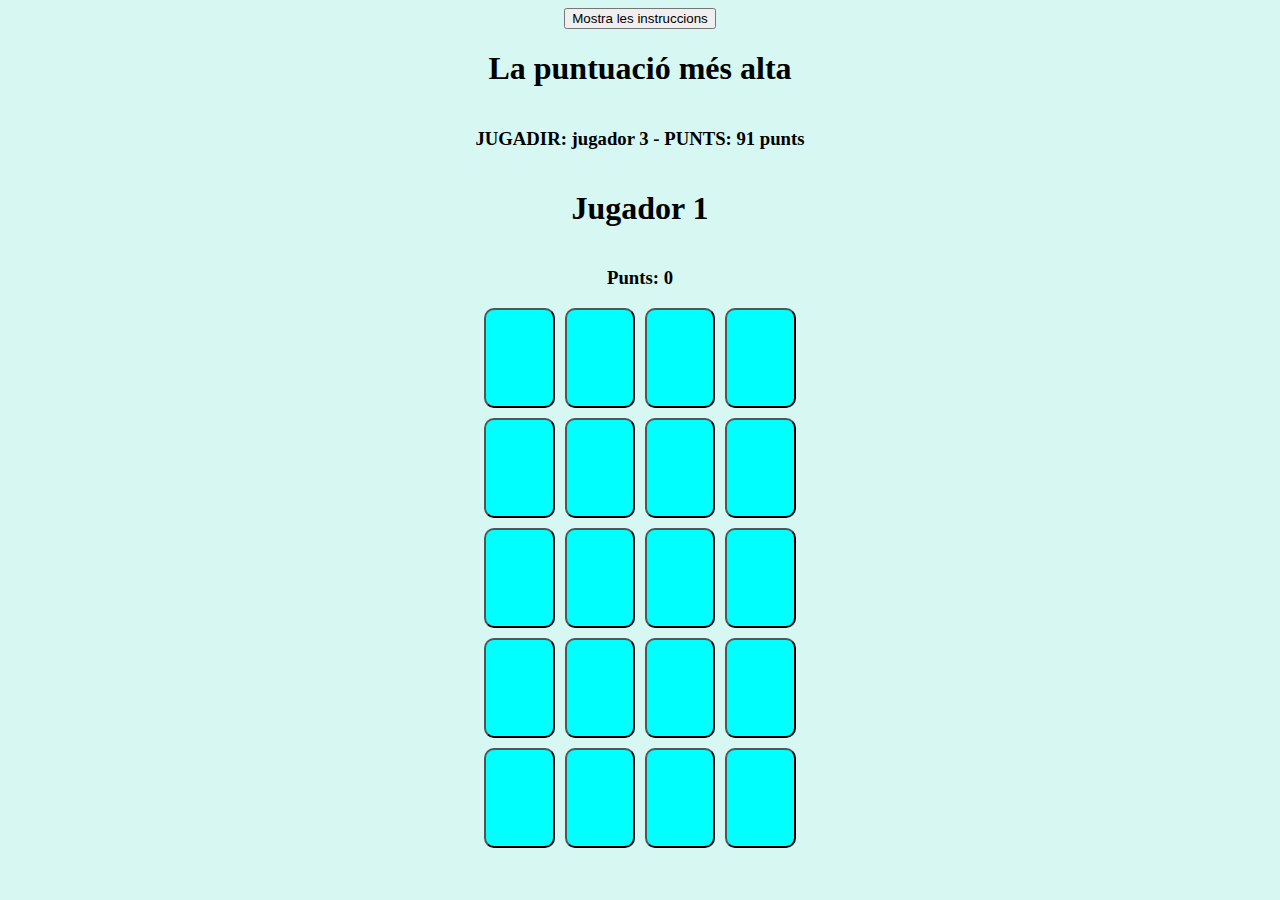
==== index.html @ 8a32e564 "first commit" ====
<!DOCTYPE html>
<html lang="en">
<head>
    <meta charset="UTF-8">
    <meta name="viewport" content="width=device-width, initial-scale=1.0">
    <link rel="stylesheet" href="/style/style.css">
    <title>Parelles</title>
</head>
<body>

    
        <button>Mostra les instruccions</button>
   
        <h1>La puntuació més alta</h1>

        <h3>JUGADIR: jugador 3 - PUNTS: 91 punts</h3>

        <h1>Jugador 1</h1>

        <h3>Punts: 0</h3>

        <div id="cartes"></div>




    <script src="/joc.js/code.js"></script>
</body>
</html>
---- style/style.css ----
body{
    display: flex;
    flex-direction: column;
    align-items: center;
    background-color: rgb(215, 247, 242);
}


#cartes{
    display: flex;
    justify-content: center;
    flex-wrap: wrap;
    gap: 10px;
    width: 25vw;
    height: 60vh;
}

.cartes{
    width: 22%;
    display: flex;
    justify-content: center;
    align-items: center;
    background-color: aqua;
    border-radius: 10px;
    color: #00000000;
}
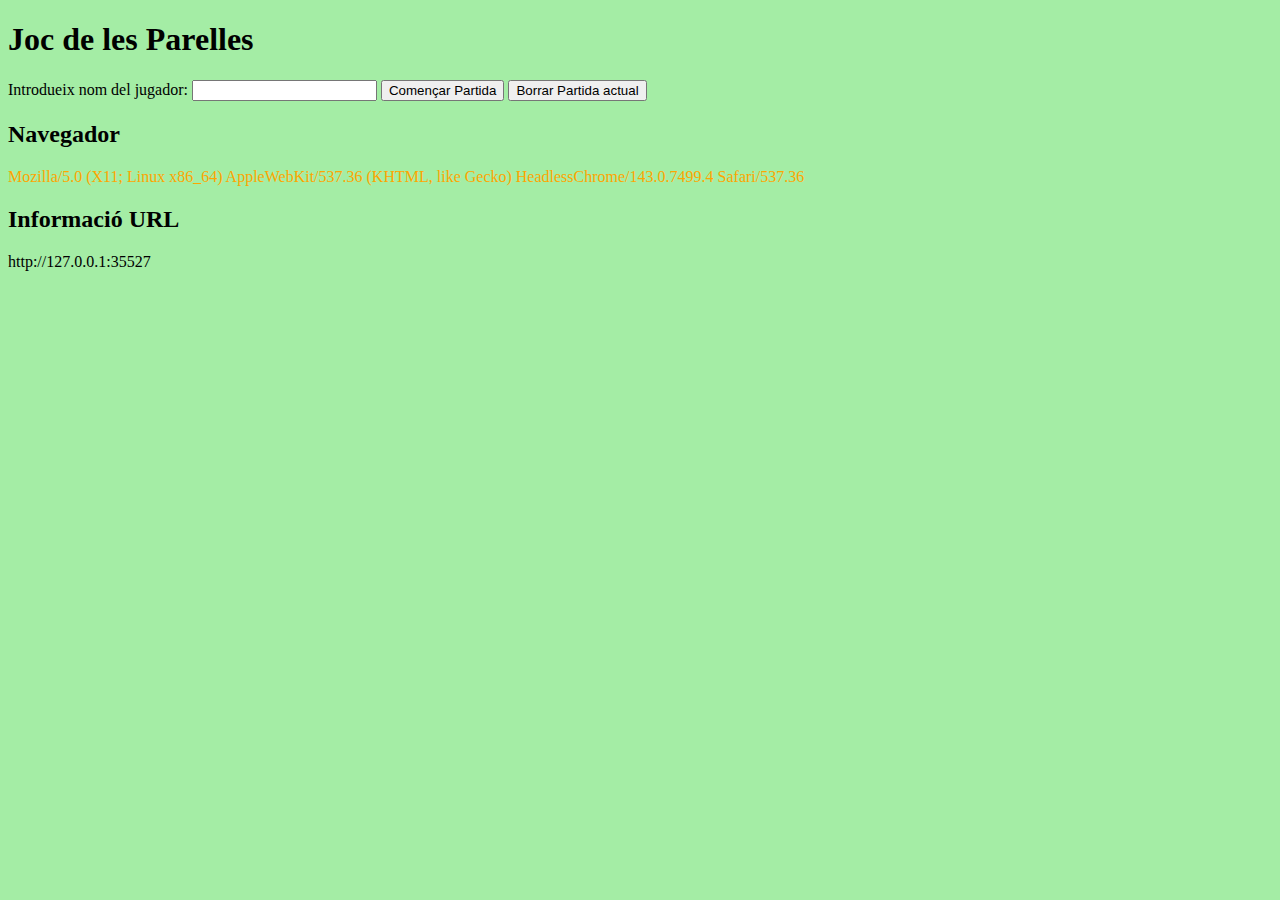
==== commit 581dceb2: "+" ====
--- a/index.html
+++ b/index.html
@@ -3,27 +3,21 @@
 <head>
     <meta charset="UTF-8">
     <meta name="viewport" content="width=device-width, initial-scale=1.0">
-    <link rel="stylesheet" href="/style/style.css">
-    <title>Parelles</title>
+    <link rel="stylesheet" href="/style/styleIndex.css">
+    <title>Joc Parelles</title>
 </head>
 <body>
+    <h1>Joc de les Parelles</h1>
+    <label for="">Introdueix nom del jugador: </label>
+    <input type="text" id="nom-jugador">
+    <button id="button-partida">Començar Partida</button>
+    <button id="button-borrar">Borrar Partida actual</button>
 
-    
-        <button>Mostra les instruccions</button>
-   
-        <h1>La puntuació més alta</h1>
+    <h2>Navegador</h2>
+    <p id="info-navegador">Informació Navegador</p>
+    <h2>Informació URL</h2>
+    <p id="info-url">Informació URL</p>
 
-        <h3>JUGADIR: jugador 3 - PUNTS: 91 punts</h3>
-
-        <h1>Jugador 1</h1>
-
-        <h3>Punts: 0</h3>
-
-        <div id="cartes"></div>
-
-
-
-
-    <script src="/joc.js/code.js"></script>
+    <script src="script/index.js"></script>
 </body>
-</html>+</html>
--- a/style/styleIndex.css
+++ b/style/styleIndex.css
@@ -0,0 +1,3 @@
+body{
+    background-color: #a4eda5
+}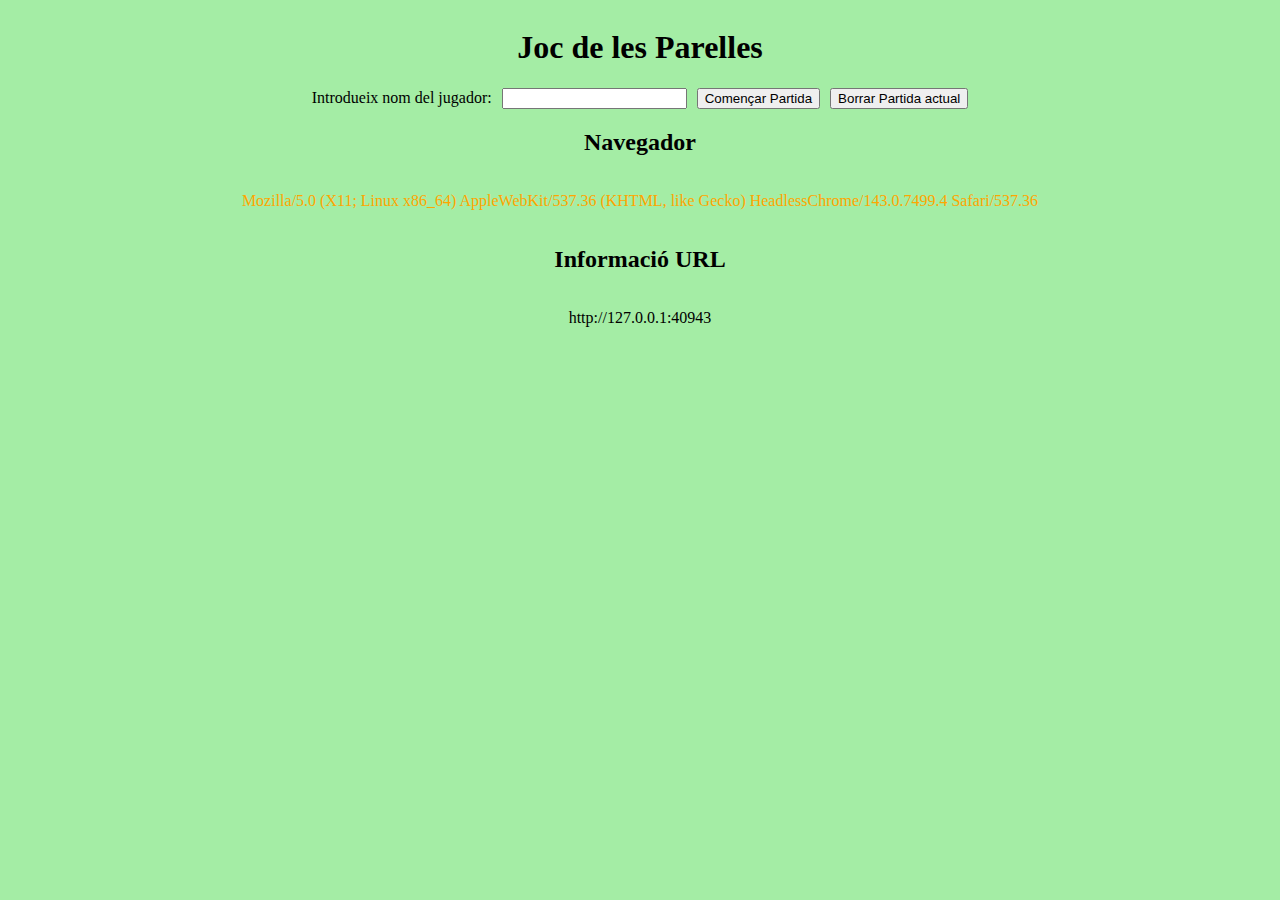
==== commit eca48e41: "+" ====
--- a/index.html
+++ b/index.html
@@ -8,10 +8,12 @@
 </head>
 <body>
     <h1>Joc de les Parelles</h1>
-    <label for="">Introdueix nom del jugador: </label>
-    <input type="text" id="nom-jugador">
-    <button id="button-partida">Començar Partida</button>
-    <button id="button-borrar">Borrar Partida actual</button>
+    <div id="capsa">
+        <label for="">Introdueix nom del jugador: </label>
+        <input type="text" id="nom-jugador">
+        <button id="button-partida">Començar Partida</button>
+        <button id="button-borrar">Borrar Partida actual</button>
+    </div>
 
     <h2>Navegador</h2>
     <p id="info-navegador">Informació Navegador</p>
--- a/style/styleIndex.css
+++ b/style/styleIndex.css
@@ -1,3 +1,15 @@
 body{
-    background-color: #a4eda5
+    background-color: #a4eda5;
+    display: flex;
+    flex-direction: column;
+    justify-content: center;
+    align-items: center;
+}
+
+#capsa{
+    display: flex;
+    flex-direction: row;
+    align-items: center;
+    justify-content: center;
+    gap: 10px;
 }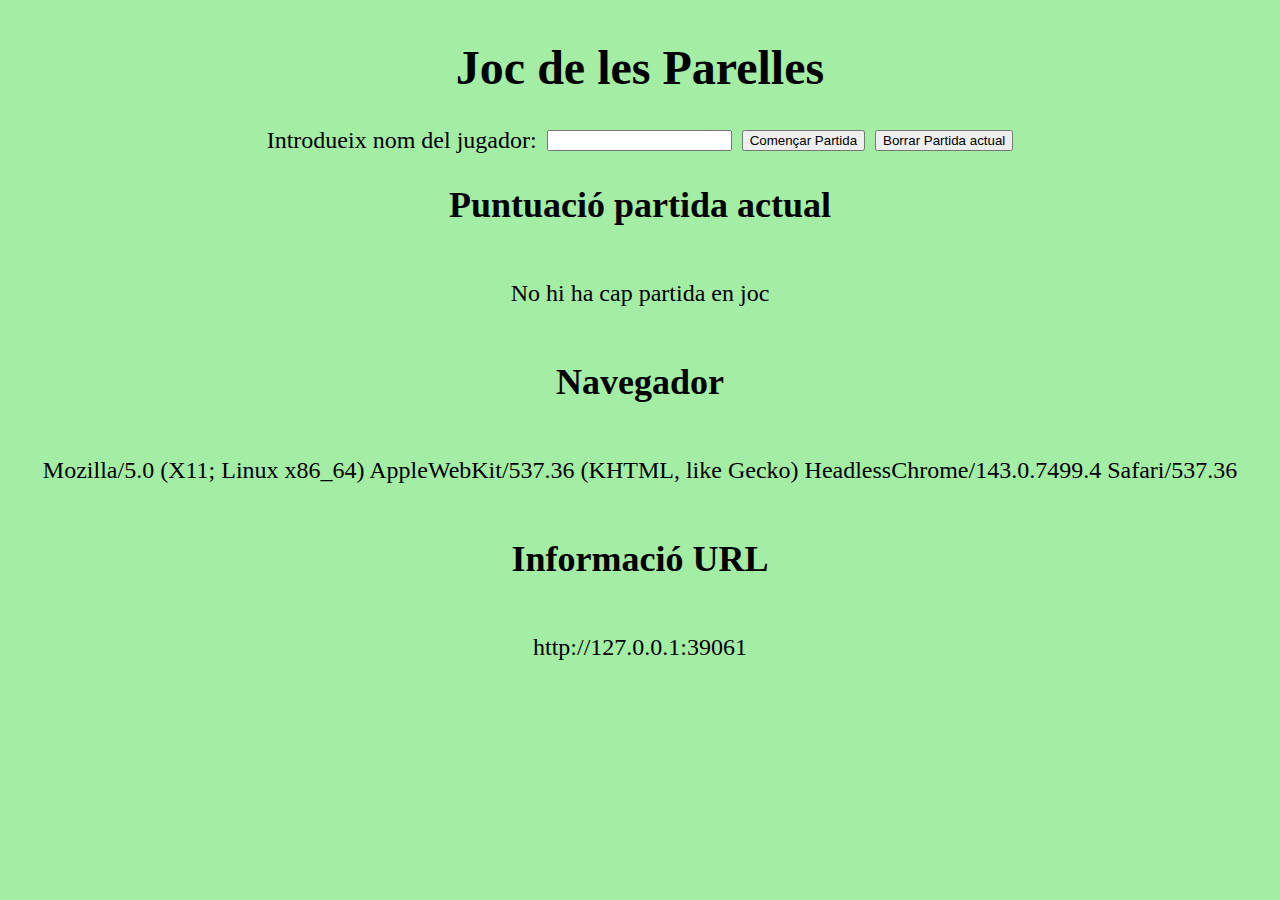
==== commit 9bd01651: "entrega" ====
--- a/index.html
+++ b/index.html
@@ -3,7 +3,7 @@
 <head>
     <meta charset="UTF-8">
     <meta name="viewport" content="width=device-width, initial-scale=1.0">
-    <link rel="stylesheet" href="/style/styleIndex.css">
+    <link rel="stylesheet" href="./style/styleIndex.css">
     <title>Joc Parelles</title>
 </head>
 <body>
@@ -15,11 +15,13 @@
         <button id="button-borrar">Borrar Partida actual</button>
     </div>
 
+    <h2>Puntuació partida actual</h2>
+    <p id="info-partidaActual">No hi ha cap partida en joc</p>
     <h2>Navegador</h2>
     <p id="info-navegador">Informació Navegador</p>
     <h2>Informació URL</h2>
     <p id="info-url">Informació URL</p>
 
-    <script src="script/index.js"></script>
+    <script src="./script/index.js"></script>
 </body>
 </html>
--- a/style/styleIndex.css
+++ b/style/styleIndex.css
@@ -4,6 +4,7 @@
     flex-direction: column;
     justify-content: center;
     align-items: center;
+    font-size: 1.5em;
 }
 
 #capsa{
@@ -12,4 +13,5 @@
     align-items: center;
     justify-content: center;
     gap: 10px;
+    
 }